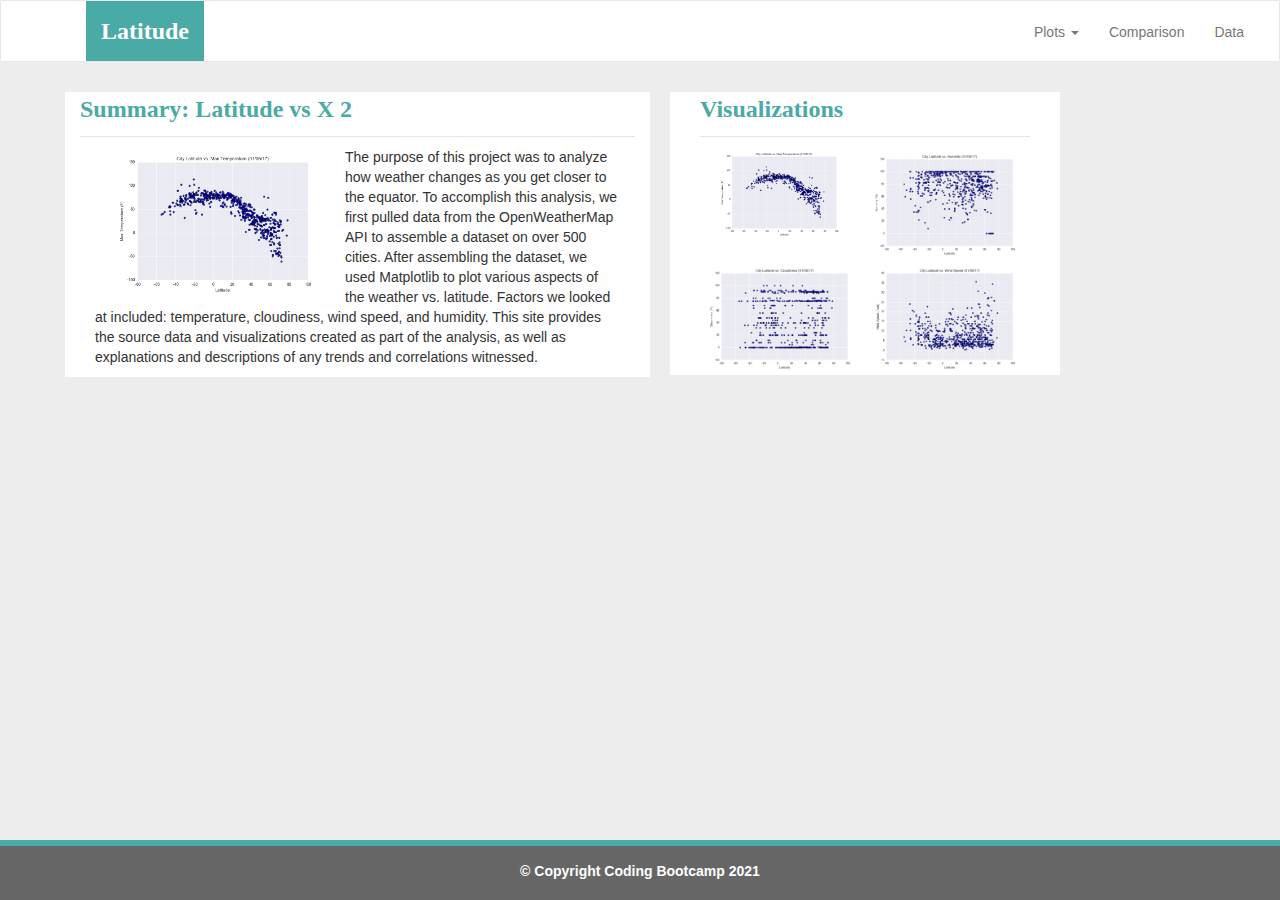
==== index.html @ f8059337 "Update index.html" ====
<!DOCTYPE html>
<html lang="en-us">
  <head>

    <meta charset="UTF-8">
    <meta name="viewport" content="width=device-width, initial-scale=1.0">
    <meta http-equiv="X-UA-Compatible" content="ie=edge">

    <title>Bootstrap Visualization Dashboard</title>

    <!-- Boostrap Stylesheet -->
    <link rel="stylesheet" href="css/bootstrap.min.css" media="screen">

    <!-- Our own CSS stylesheet -->
    <link rel="stylesheet" href="css/styles.css" media="screen">

  </head>

  <body>
    <!-- Start of navbar -->
    <nav class="navbar navbar-default">
      <div class="container-fluid navbar-custom">

        <!-- Brand and toggle get grouped for better mobile display -->
        <div class="row">
          <div class="navbar-header">
            <button type="button" class="navbar-toggle collapsed" data-toggle="collapse" data-target="#bs-example-navbar-collapse-1" aria-expanded="false">
              <span class="sr-only">Toggle Navigation</span>
              <span class="icon-bar"></span>
              <span class="icon-bar"></span>
              <span class="icon-bar"></span>
            </button>
            <div class="col-xs-9 phone-nav">
              <a class="navbar-brand" href="index.html" id="logo">Latitude</a>
            </div>
          </div>

          <!-- Collect the nav links, forms, and other content for toggling -->
          <div class="collapse navbar-collapse" id="bs-example-navbar-collapse-1">
            <ul class="nav navbar-nav navbar-right navbar-right-custom">
              <li class="dropdown">
                <a href="#" class="dropdown-toggle" data-toggle="dropdown" role="button" aria-haspopup="true" aria-expanded="false">Plots <span class="caret"></span></a>
                <ul class="dropdown-menu">
                 <li><a href="temp.html">Max Temperature</a></li>
                  <li><a href="humidity.html">Humidity</a></li>
                  <li><a href="cloudiness.html">Cloudiness</a></li>
                  <li><a href="wind.html">Wind Speed</a></li>
                </ul>
              </li>
              <li><a href="comparison.html">Comparison</a></li>
              <li><a href="data.html">Data</a></li>
            </ul>
          </div><!-- /.navbar-collapse -->
        </div>
      </div><!-- /.container-fluid -->
    </nav>
    <!-- End of navbar -->

    <!-- Start of container -->
    <div class = "container">
      <div class = "row">
        <div class = "col-md-6 col-sm-12 col-xs-12" style="background-color: rgb(255, 255, 255);margin: 10px;"> 
            <p id="headerl"> Summary: Latitude vs X 2
              <hr>
              <div class = "col-md-12 col-sm-12 col-xs-12" >
                <div class = "pull-left">
              <img class = "img-responsive  col-md-12 col-sm-12 col-xs-12" style="max-height: 250px; max-width: 250px;" src="Resources/assets/images/Fig1.png"/>
              <p>The purpose of this project was to analyze how weather changes as you get closer to the equator. To accomplish this analysis, we
            first pulled data from the OpenWeatherMap API to assemble a
            dataset on over 500 cities.
            After assembling the dataset, we used Matplotlib to plot various
            aspects of the weather vs. latitude. Factors we looked at included:
            temperature, cloudiness, wind speed, and humidity. This site provides the source data and
            visualizations created as part of the analysis, as well as explanations and descriptions of any
          trends and correlations witnessed.</p>
                </div>
              </div></p>
        </div>
        <div class = "col-md-4"  style="background-color: rgb(255, 255, 255); margin: 10px;";> 
          <div class = "col-md-12">
            <p id="headerl"> Visualizations
              <hr>
              <div class="col-md-6 col-sm-3 col-xs-3" > 
                <a href="temp.html">
                  <img  class="img-responsive" src="Resources/assets/images/Fig1.png"/></a></div>
                  <div class="col-md-6 col-sm-3 col-xs-3" style = 'padding: 1px;'>
                    <a href="humidity.html">
                      <img class="img-responsive" src="Resources/assets/images/Fig2.png"></a> </div>
                        <div class="col-md-6 col-sm-3 col-xs-3" style = 'padding: 1px;'>
                        <a href="cloudiness.html">
                          <img class="img-responsive" src="Resources/assets/images/Fig3.png"/></a> </div>
                          <div class="col-md-6 col-sm-3 col-xs-3" style = 'padding: 1px;'>
                            <a href="wind.html">
                              <img class="img-responsive" src="Resources/assets/images/Fig4.png"/></a> </div></div>
      </div>
      </div>
    <!-- end of second container-->
      
     
          
    <!-- End of container -->
      
    
    <!-- Start of footer -->
    <footer class="footer navbar-fixed-bottom">
      <div class="two-toned-footer-color"></div>
      <p class="text-muted text-muted-footer text-center">
        <b>&copy; Copyright Coding Bootcamp 2021</b>
      </p>
    </footer>
    <!-- End of footer -->

    <!-- jQuery CDN -->
    <script type="text/javascript" src="https://code.jquery.com/jquery-2.1.4.min.js"></script>

    <!-- Bootstrap CDN -->
    <script src="https://maxcdn.bootstrapcdn.com/bootstrap/3.3.6/js/bootstrap.min.js"></script>
  </body>

</html>
---- css/styles.css ----
/* ----DEFAULT ELEMENT STYLING START---- */
html {
  /* Positioning */
  position: relative;

  /* Box-model */
  min-height: 100%;
}

.width{
  max-width: 75%;
}
table{
margin-bottom: 150px;
margin-left: 30px;
margin-right: 30px;
padding: 0px;}

body {
  /* Positioning */
  margin-bottom: 150px;

  /* Typography */
  font-family: Arial, "Helvetica Neue", Helvetica, sans-serif;

  /* Visual */
  background-color: #ededed;
}


/* Media query for body */
@media only screen and (max-width: 767px) {
  /* Set background color to white on small screens */
  body {
    /* Visual */
    background-color: #fff;
  }
}

/* ----DEFAULT ELEMENT STYLING END---- */

/* ----NAV START---- */
.navbar-custom {
  background-color: #fff;
}

#headerl {
  font-family: Georgia, Times, "Times New Roman", serif;
  font-size: 24px;
  font-weight: bold;
  color:#4aaaa5
}

#prmimg {
  outline: 1px solid rgb(41, 211, 106);

  overflow: hidden;
}

#smallimage {

  size: 30px;
}
#logo {
  /* Box-model */
  height: 60px;
  padding-top: 20px;
  padding-bottom: 5px;

  /* Positioning */
  margin-left: 70px;
  font-family: Georgia, Times, "Times New Roman", serif;

  /* Typography */
  font-size: 24px;
  font-weight: bold;
  color: #fff;

  /* Visual */
  background: #4aaaa5;
}

/* Logo hover state */
#logo:hover {
  /* Visual */
  opacity: 0.7;
}

.navbar-right-custom {
  /* Box-model */
  padding-top: 6px;
  padding-right: 20px;

  /* Typography */
  font-family: Arial;
  font-weight: lighter;
}

/* Nav element hover state */
.navbar-default .navbar-nav > li > a:hover {
  color: #4aaaa5;
}

/* Media query for nav */
@media only screen and (max-width: 767px) {
  .navbar-header {
    background-color: #4aaaa5;
  }

  #logo {
    width: 100%;

    /* Box-model */
    height: 60px;
    padding-top: 20px;
    padding-bottom: 5px;

    /* Positioning */
    margin-left: 0;
    font-family: Georgia, Times, "Times New Roman", serif;

    /* Typography */
    font-size: 24px;
    font-weight: bold;
    color: #fff;

    /* Visual */
    background: #4aaaa5;
  }
}

/* -----NAV END---- */

/* ----DESCRIPTION START---- */
.description-header {
  /* Positioning */
  margin-bottom: 33px;
  font-family: Georgia, Times, "Times New Roman", serif;

  /* Typography */
  font-size: 32px;
  font-weight: bold;
  color: #4aaaa5;
}

.description-content {
  /* Box-model */
  padding: 30px;

  /* Positioning */
  margin-top: 32px;

  /* Visual */
  background-color: #fff;
}

.description-content > p {
  /* Box-model */
  padding-top: 20px;

  /* Typography */
  font-size: 16px;
  line-height: 30px;
  color: slategray;
}

.description-text {
  padding-bottom: 20px;
}

#description-image {
  /* Positioning */
  float: left;

  /* Box-model */
  width: 200px;
  height: 200px;
  margin-top: 20px;
  margin-right: 20px;
}

/* Description content media query */
@media only screen and (max-width: 767px) {
  /* override default class styling for positioning/padding */

  .description-content {
    /* Box-model */
    padding: 0;

    /* Positioning */
    margin-top: 0;
  }
}

/* ----DESCRIPTION END---- */

/* ----IMAGE NAV START---- */
#imageNav-area {
  width: 100%;

  /* Box-model */
  padding: 30px 30px 43px;

  /* Positioning */
  margin-top: 32px;

  /* Visual */
  background-color: #fff;
}

.imageNav-header {
  /* Positioning */
  margin-bottom: 15px;
  font-family: Georgia, Times, "Times New Roman", serif;

  /* Typography */
  font-size: 25px;
  font-weight: bold;
  color: #4aaaa5;
}

.imageNav-photo {
  width: 140px;

  /* Box-model */
  height: 140px;
}

.imageNav-photo:hover {
  /* Visuals */
  opacity: 0.6;
}

.imageNav-photo.active {
  /* Visuals */
  border: 2px solid #4aaaa5;
}

#images {
  /* Box-model */
  padding-top: 15px;

  /* Typography */
  text-align: center;
}

/* ----IMAGE NAV END---- */

/* ----COMPARISON START---- */
.comparison-image:hover {
  opacity: 0.6;
}

.comparison-header {
  /* Positioning */
  margin-bottom: 10px;
  font-family: Georgia, Times, "Times New Roman", serif;

  /* Typography */
  font-size: 20px;
  font-weight: bold;
  color: #4aaaa5;
  text-align: center;
}

/* ----COMPARISON END---- */

/* ----FOOTER START---- */
.footer {
  /* Positioning */
  position: absolute;
  bottom: 0;

  /* Box-model */
  width: 100%;
  height: 60px;
  margin-top: 30px;

  /* Visual */
  background-color: #666;
}

.text-muted-footer {
  /* Positioning */
  margin-top: 15px;

  /* Typography */
  color: #fff;
}

.two-toned-footer-color {
  /* Box-model */
  height: 6px;
  padding-top: 3px;

  /* Visual */
  background-color: #4aaaa5;
}

hr {
  margin-top: 1rem;
  margin-bottom: 1rem;
  border: 0;
  border-top: 1px solid rgba(0, 0, 0, 0.1);
}
/* ----FOOTER END---- */
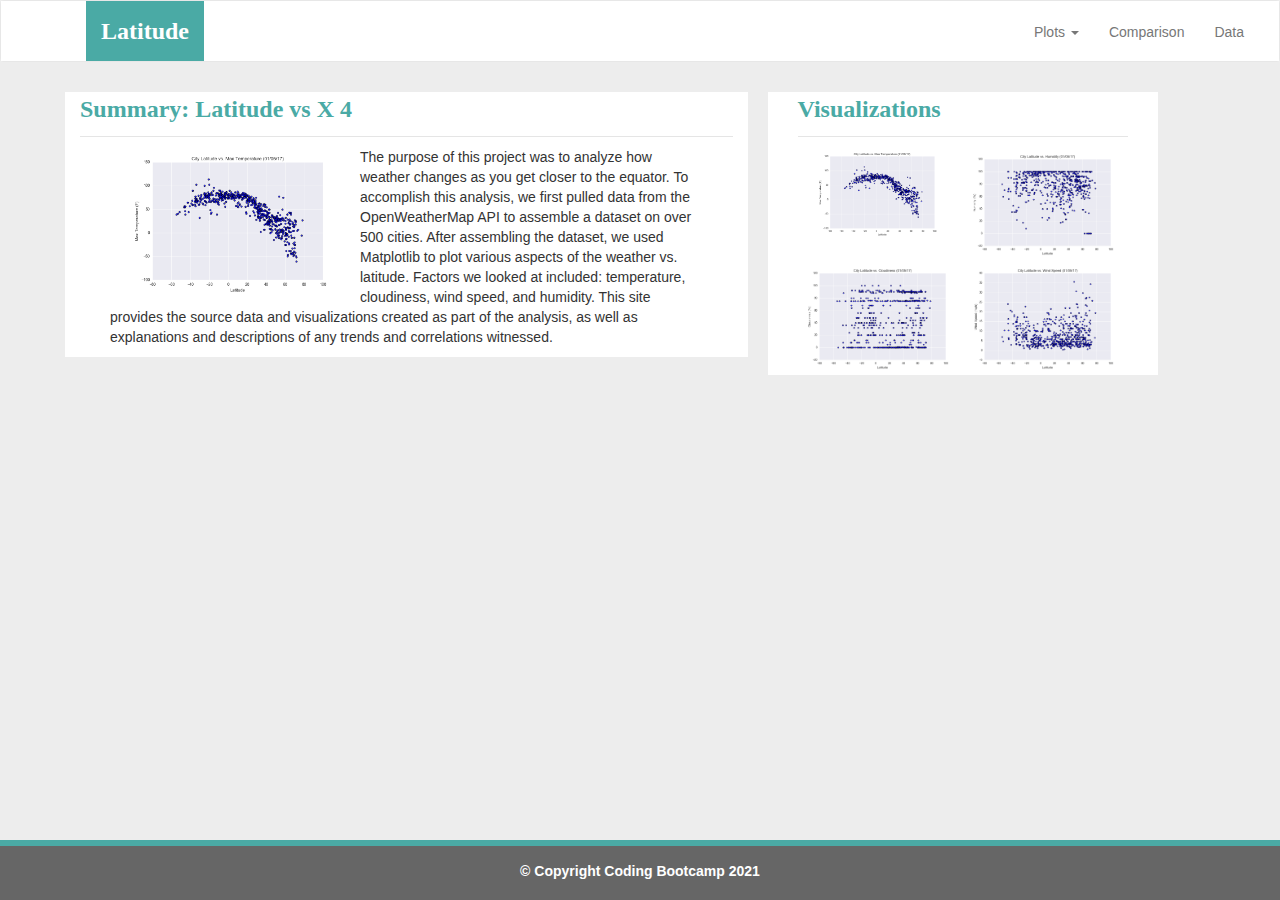
==== commit 82c526c6: "Update index.html" ====
--- a/index.html
+++ b/index.html
@@ -59,12 +59,12 @@
     <!-- Start of container -->
     <div class = "container">
       <div class = "row">
-        <div class = "col-md-6 col-sm-12 col-xs-12" style="background-color: rgb(255, 255, 255);margin: 10px;"> 
-            <p id="headerl"> Summary: Latitude vs X 2
+        <div class = "col-md-7" style="background-color: rgb(255, 255, 255);margin: 10px;"> 
+            <p id="headerl"> Summary: Latitude vs X 4
               <hr>
-              <div class = "col-md-12 col-sm-12 col-xs-12" >
-                <div class = "pull-left">
-              <img class = "img-responsive  col-md-12 col-sm-12 col-xs-12" style="max-height: 250px; max-width: 250px;" src="Resources/assets/images/Fig1.png"/>
+              <div class = "col-md-12" >
+                <div class = "pull-left col-md-12">
+              <img class = "img-responsive col-md-12" style="max-height: 250px; max-width: 250px;" src="Resources/assets/images/Fig1.png"/>
               <p>The purpose of this project was to analyze how weather changes as you get closer to the equator. To accomplish this analysis, we
             first pulled data from the OpenWeatherMap API to assemble a
             dataset on over 500 cities.
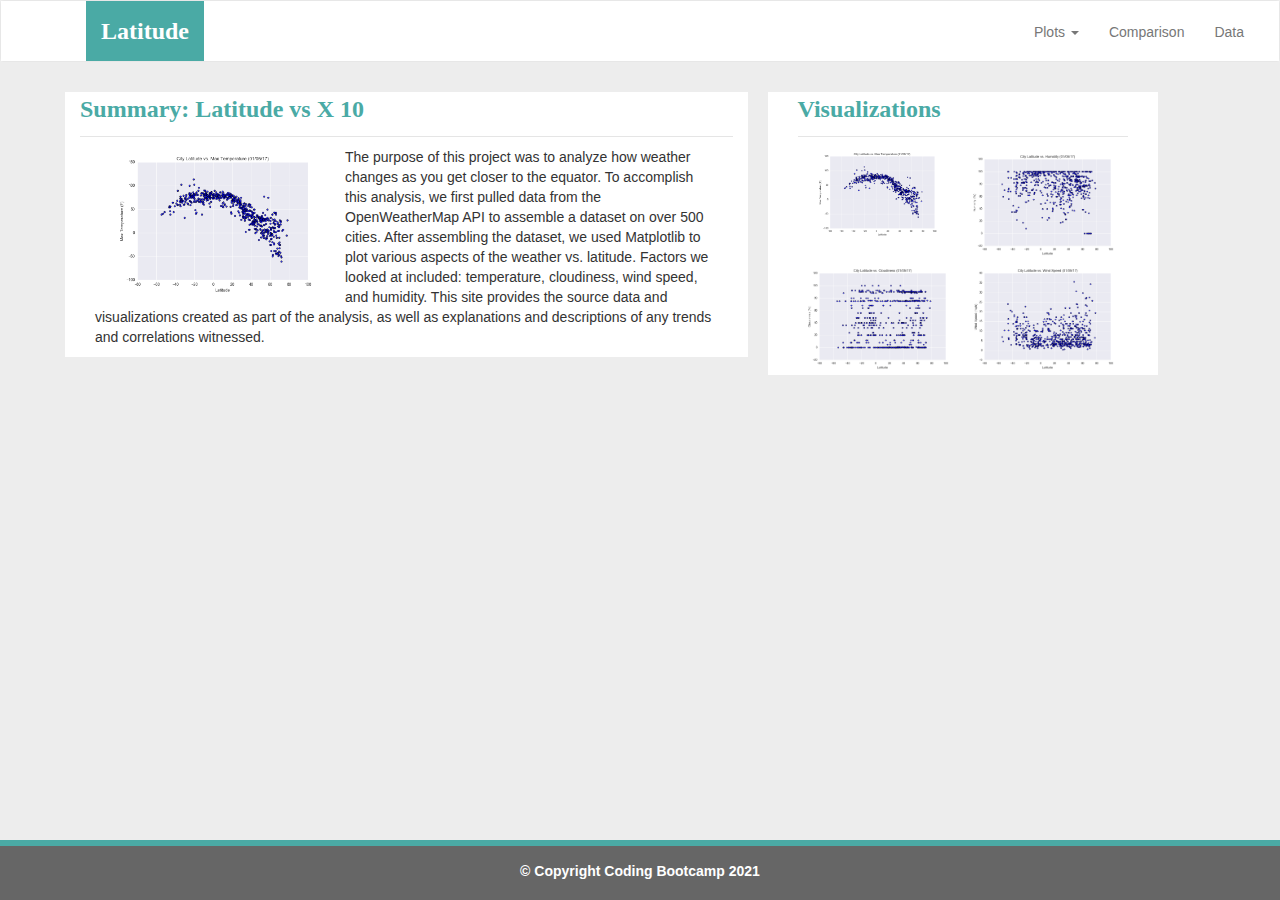
==== commit 04a6b482: "Update index.html" ====
--- a/index.html
+++ b/index.html
@@ -60,11 +60,11 @@
     <div class = "container">
       <div class = "row">
         <div class = "col-md-7" style="background-color: rgb(255, 255, 255);margin: 10px;"> 
-            <p id="headerl"> Summary: Latitude vs X 4
+            <p id="headerl"> Summary: Latitude vs X 10
               <hr>
-              <div class = "col-md-12" >
-                <div class = "pull-left col-md-12">
-              <img class = "img-responsive col-md-12" style="max-height: 250px; max-width: 250px;" src="Resources/assets/images/Fig1.png"/>
+              <div class = "col-md-12 col-sm-6 col-xs-6" >
+                <div class = "pull-left">
+              <img class = "img-responsive col-md-12" style="max-height: 250px; max-width: 250px; min-width: 50px; min-height: 50px;" src="Resources/assets/images/Fig1.png"/>
               <p>The purpose of this project was to analyze how weather changes as you get closer to the equator. To accomplish this analysis, we
             first pulled data from the OpenWeatherMap API to assemble a
             dataset on over 500 cities.
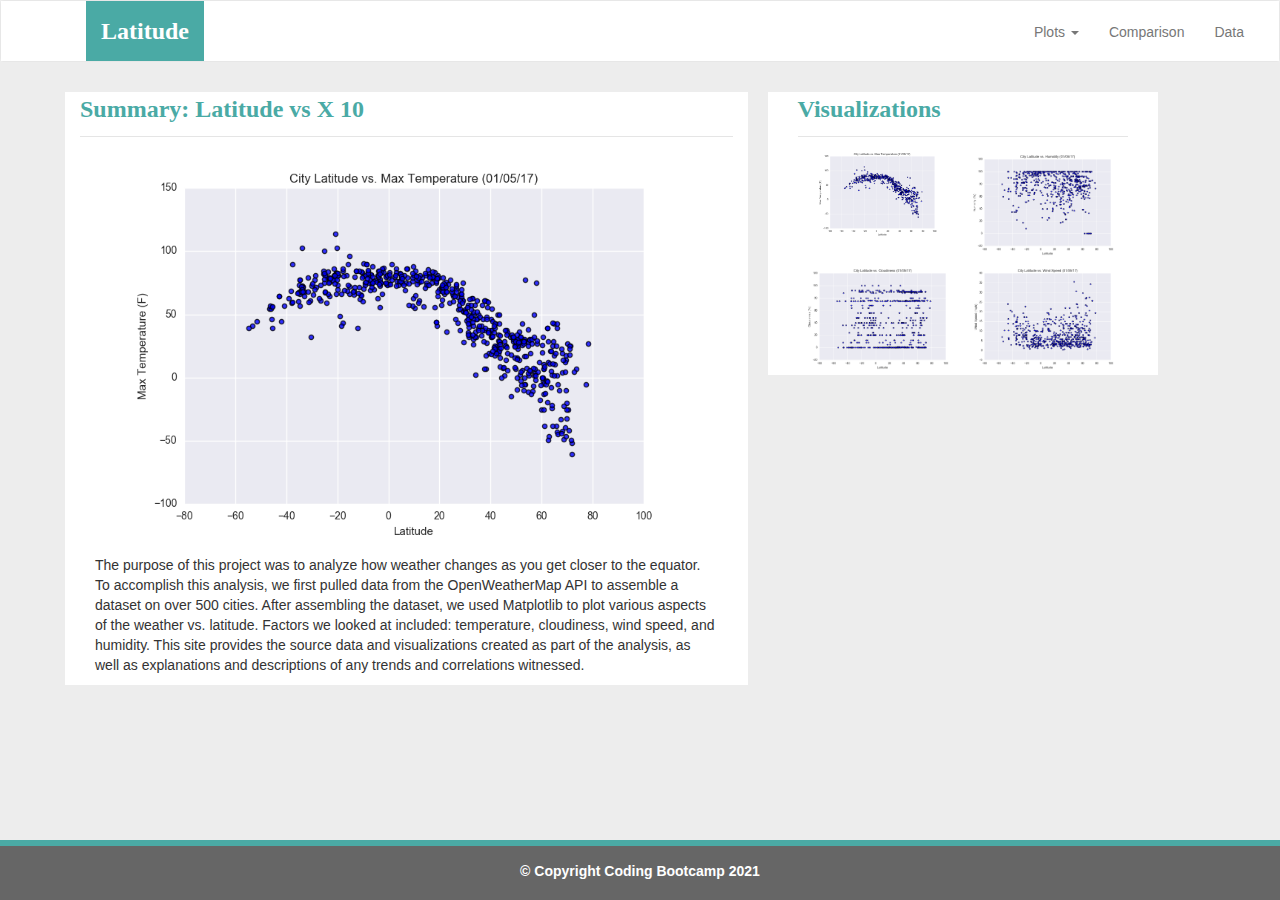
==== commit 633df2b5: "Update index.html" ====
--- a/index.html
+++ b/index.html
@@ -64,7 +64,7 @@
               <hr>
               <div class = "col-md-12 col-sm-6 col-xs-6" >
                 <div class = "pull-left">
-              <img class = "img-responsive col-md-12" style="max-height: 250px; max-width: 250px; min-width: 50px; min-height: 50px;" src="Resources/assets/images/Fig1.png"/>
+              <img class = "img-responsive col-md-12"  src="Resources/assets/images/Fig1.png"/>
               <p>The purpose of this project was to analyze how weather changes as you get closer to the equator. To accomplish this analysis, we
             first pulled data from the OpenWeatherMap API to assemble a
             dataset on over 500 cities.
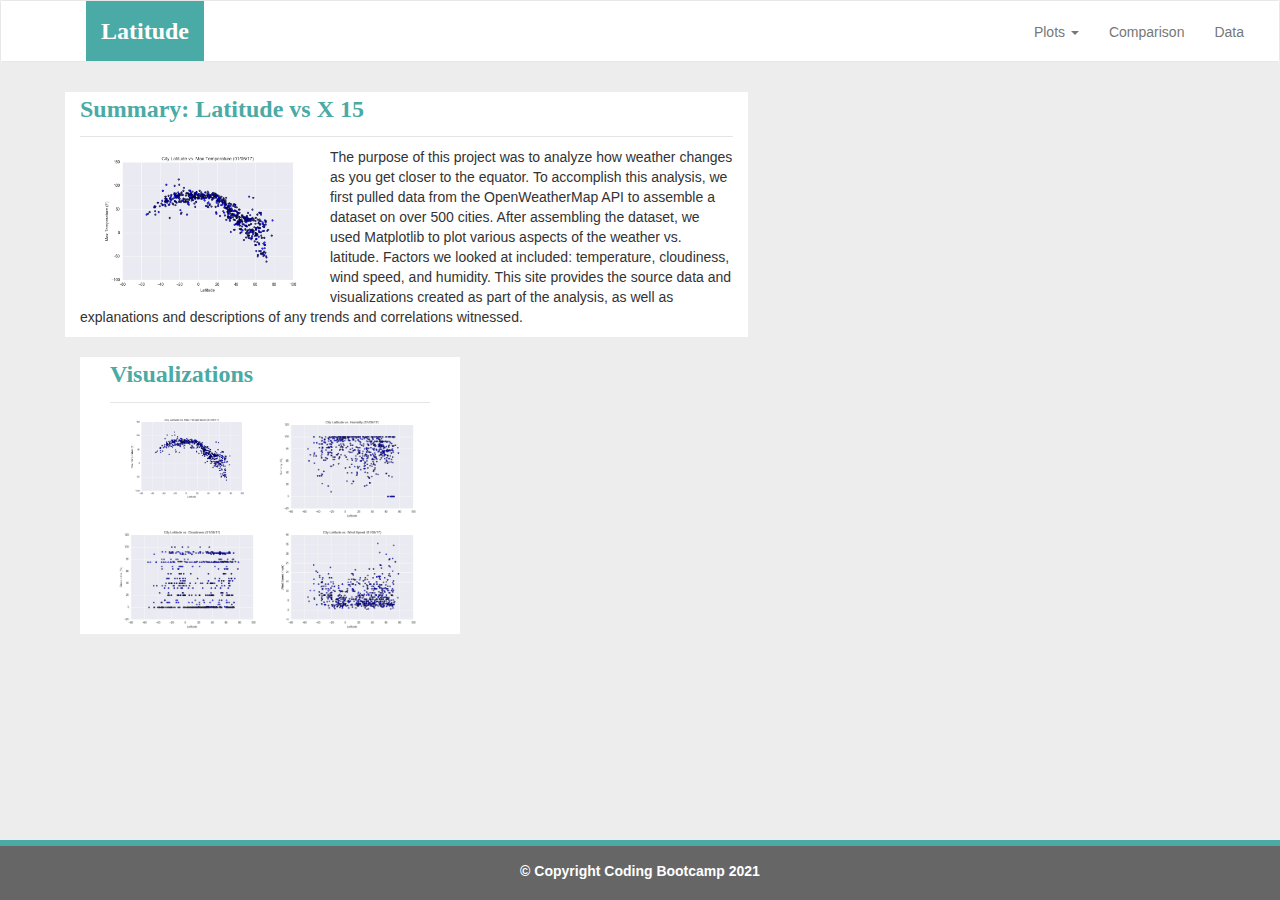
==== commit ab1dbbab: "Update index.html" ====
--- a/index.html
+++ b/index.html
@@ -60,11 +60,11 @@
     <div class = "container">
       <div class = "row">
         <div class = "col-md-7" style="background-color: rgb(255, 255, 255);margin: 10px;"> 
-            <p id="headerl"> Summary: Latitude vs X 10
+            <p id="headerl"> Summary: Latitude vs X 15
               <hr>
-              <div class = "col-md-12 col-sm-6 col-xs-6" >
+              <!--div class = "col-md-12 col-sm-6 col-xs-6" -->
                 <div class = "pull-left">
-              <img class = "img-responsive col-md-12"  src="Resources/assets/images/Fig1.png"/>
+              <img class = "img-responsive col-md-12" style="max-height: 250px; max-width: 250px; min-width: 50px; min-height: 50px;" src="Resources/assets/images/Fig1.png"/>
               <p>The purpose of this project was to analyze how weather changes as you get closer to the equator. To accomplish this analysis, we
             first pulled data from the OpenWeatherMap API to assemble a
             dataset on over 500 cities.
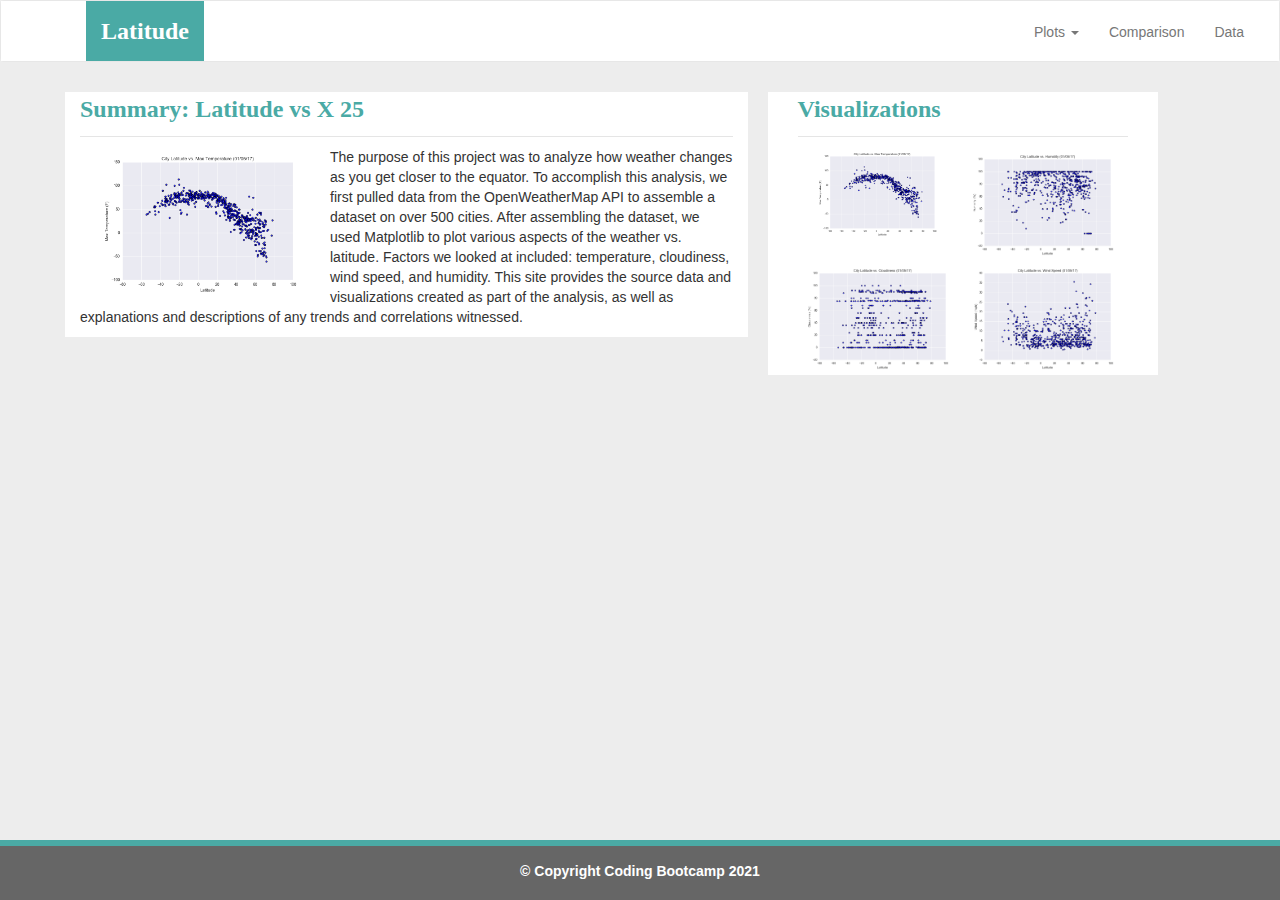
==== commit 87eb22bf: "update index" ====
--- a/index.html
+++ b/index.html
@@ -59,11 +59,11 @@
     <!-- Start of container -->
     <div class = "container">
       <div class = "row">
-        <div class = "col-md-7" style="background-color: rgb(255, 255, 255);margin: 10px;"> 
-            <p id="headerl"> Summary: Latitude vs X 15
+        <div class = "col-md-7" style="background-color: rgb(255, 255, 255); margin:10px;"> 
+            <p id="headerl"> Summary: Latitude vs X 25
               <hr>
               <!--div class = "col-md-12 col-sm-6 col-xs-6" -->
-                <div class = "pull-left">
+                <!--div class = "pull-left"-->
               <img class = "img-responsive col-md-12" style="max-height: 250px; max-width: 250px; min-width: 50px; min-height: 50px;" src="Resources/assets/images/Fig1.png"/>
               <p>The purpose of this project was to analyze how weather changes as you get closer to the equator. To accomplish this analysis, we
             first pulled data from the OpenWeatherMap API to assemble a
@@ -74,9 +74,8 @@
             visualizations created as part of the analysis, as well as explanations and descriptions of any
           trends and correlations witnessed.</p>
                 </div>
-              </div></p>
-        </div>
-        <div class = "col-md-4"  style="background-color: rgb(255, 255, 255); margin: 10px;";> 
+              </p>
+        <div class = "col-md-4"  style="background-color: rgb(255, 255, 255); margin-left: 10px; margin-right: 10px;"> 
           <div class = "col-md-12">
             <p id="headerl"> Visualizations
               <hr>
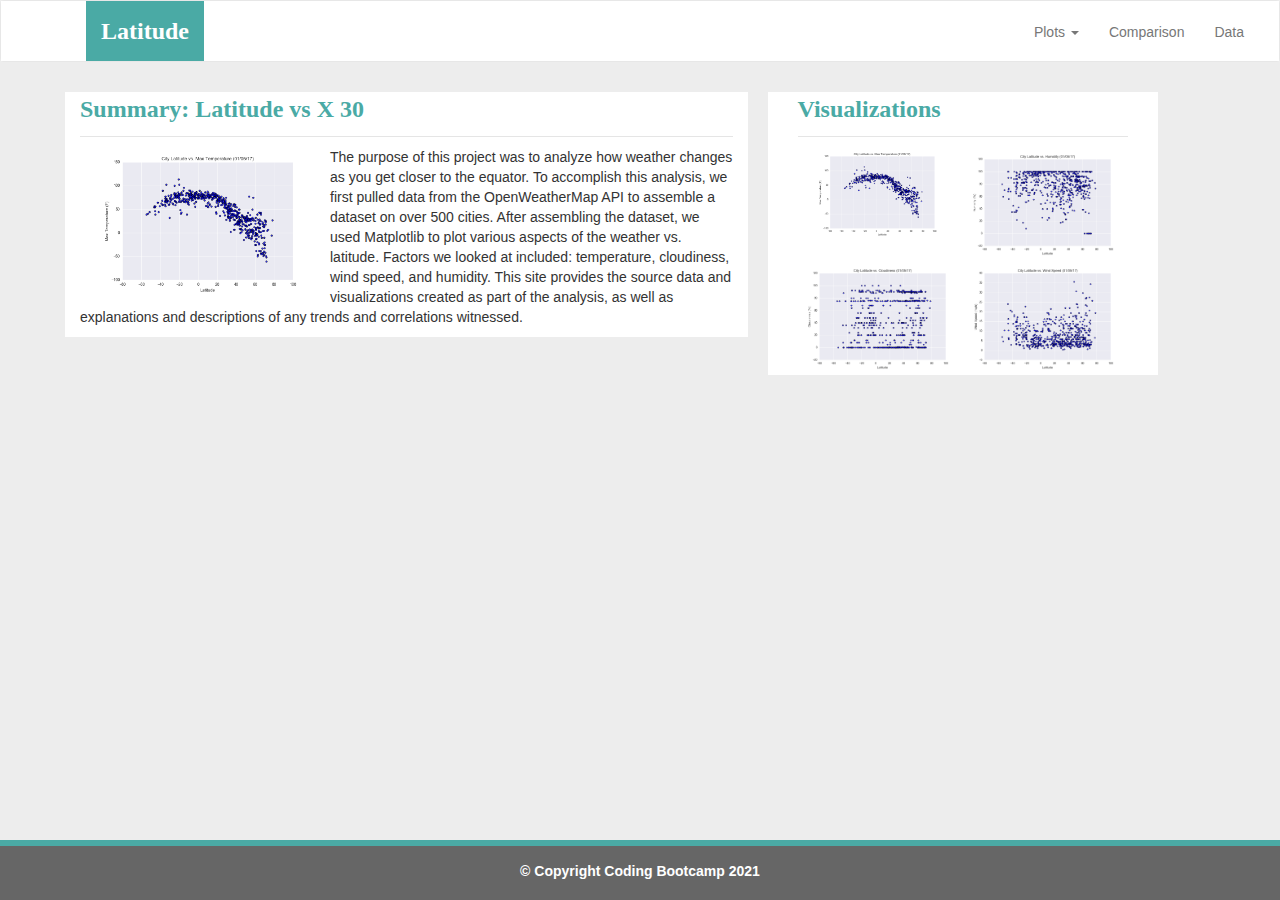
==== commit 8125a9e2: "update formatting" ====
--- a/index.html
+++ b/index.html
@@ -59,8 +59,8 @@
     <!-- Start of container -->
     <div class = "container">
       <div class = "row">
-        <div class = "col-md-7" style="background-color: rgb(255, 255, 255); margin:10px;"> 
-            <p id="headerl"> Summary: Latitude vs X 25
+        <div class = "col-md-7  center-block" style="background-color: rgb(255, 255, 255); margin:10px;"> 
+            <p id="headerl"> Summary: Latitude vs X 30
               <hr>
               <!--div class = "col-md-12 col-sm-6 col-xs-6" -->
                 <!--div class = "pull-left"-->
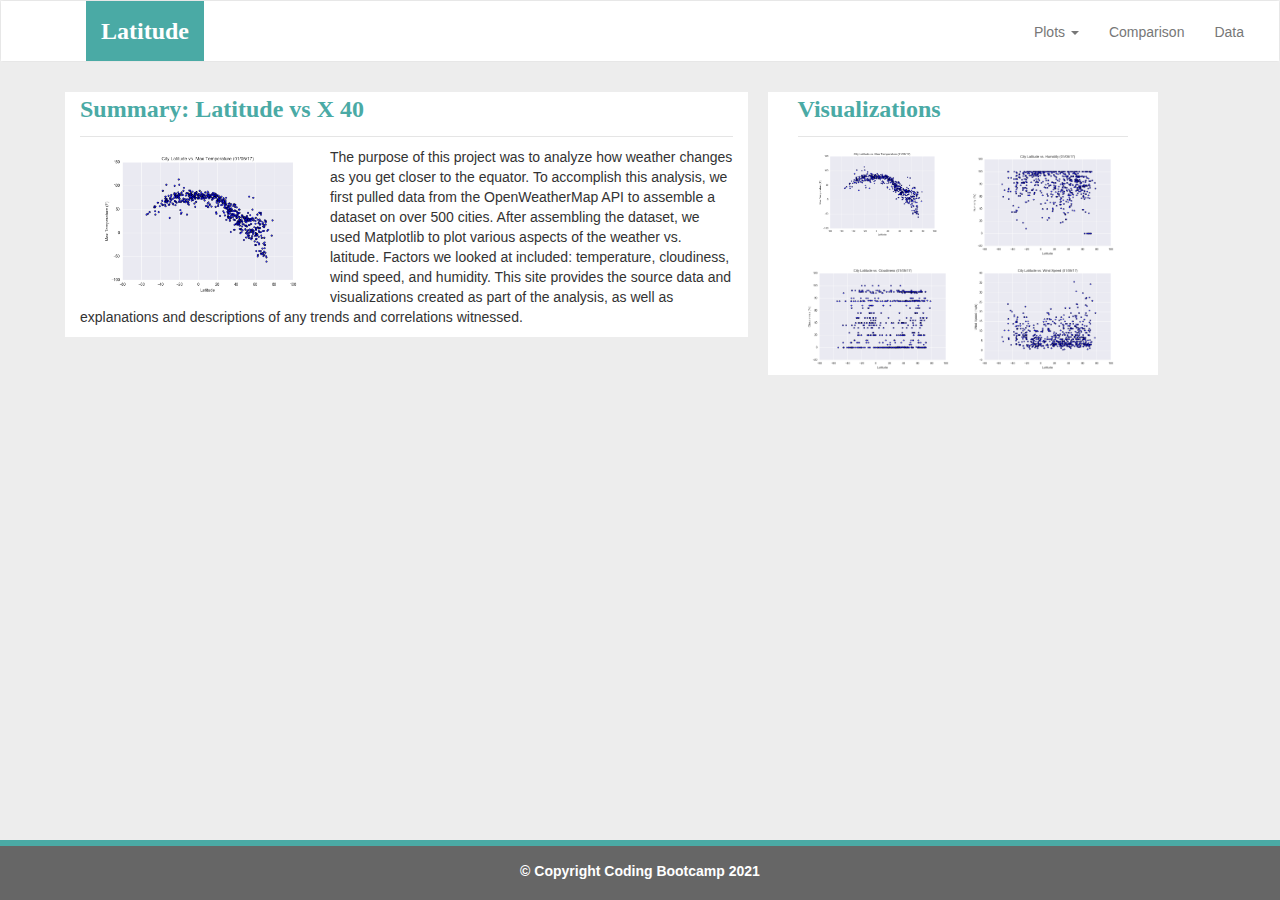
==== commit 404dfb9d: "Update index.html" ====
--- a/index.html
+++ b/index.html
@@ -59,11 +59,10 @@
     <!-- Start of container -->
     <div class = "container">
       <div class = "row">
-        <div class = "col-md-7  center-block" style="background-color: rgb(255, 255, 255); margin:10px;"> 
-            <p id="headerl"> Summary: Latitude vs X 30
+        <div class = "col-md-7" style="background-color: rgb(255, 255, 255); margin:10px;"> 
+            <p id="headerl"> Summary: Latitude vs X 40
               <hr>
               <!--div class = "col-md-12 col-sm-6 col-xs-6" -->
-                <!--div class = "pull-left"-->
               <img class = "img-responsive col-md-12" style="max-height: 250px; max-width: 250px; min-width: 50px; min-height: 50px;" src="Resources/assets/images/Fig1.png"/>
               <p>The purpose of this project was to analyze how weather changes as you get closer to the equator. To accomplish this analysis, we
             first pulled data from the OpenWeatherMap API to assemble a
